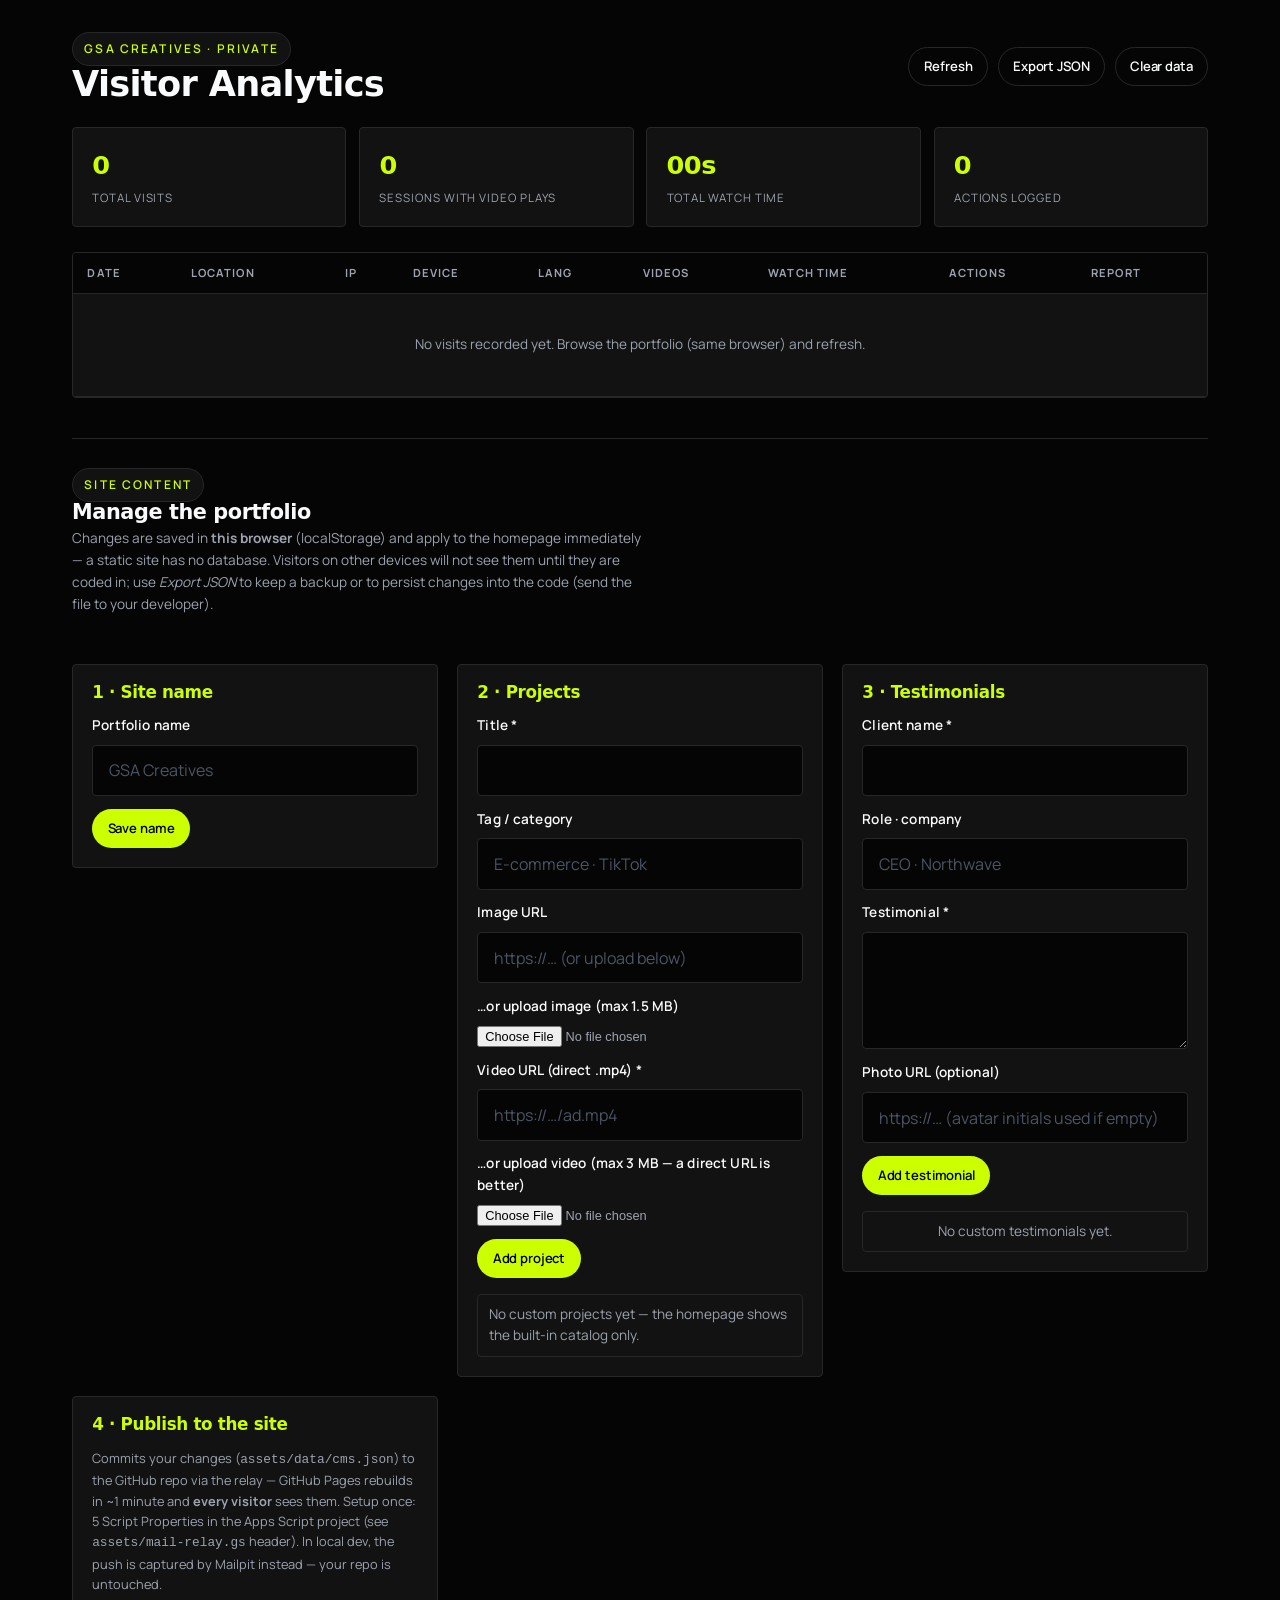
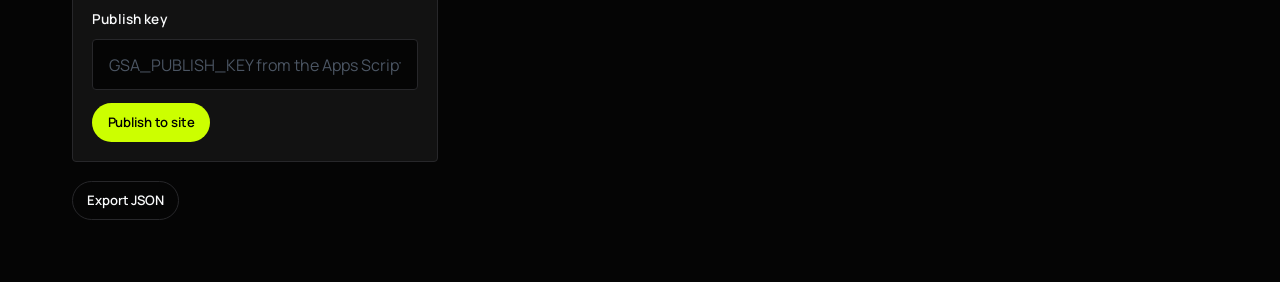
==== console-a7f3k9m2.html @ a2c45f08 "For kimi" ====
<!DOCTYPE html>
<html lang="en">

<head>
  <meta charset="UTF-8" />
  <meta name="viewport" content="width=device-width, initial-scale=1.0" />
  <meta name="robots" content="noindex, nofollow" />
  <meta name="theme-color" content="#050505" />
  <title>GSA Admin — Visitor Analytics</title>
  <link rel="preconnect" href="https://fonts.googleapis.com" />
  <link rel="preconnect" href="https://fonts.gstatic.com" crossorigin />
  <link href="https://api.fontshare.com/v2/css?f[]=clash-display@400,500,600,700&display=swap" rel="stylesheet" />
  <link href="https://fonts.googleapis.com/css2?family=Manrope:wght@400;500;600;700&display=swap" rel="stylesheet" />
  <link rel="stylesheet" href="assets/css/styles.css" />
  <style>
    .admin { padding-block: 2rem 4rem; }
    .admin__head {
      display: flex; flex-wrap: wrap; align-items: center; justify-content: space-between;
      gap: 1rem; margin-bottom: 1.6rem;
    }
    .admin__head h1 { font-size: clamp(1.6rem, 4vw, 2.2rem); }
    .admin__actions { display: flex; flex-wrap: wrap; gap: 0.6rem; }
    .stats { display: grid; grid-template-columns: repeat(2, 1fr); gap: 0.8rem; margin-bottom: 1.6rem; }
    .stats > div {
      padding: 1.1rem 1.2rem; background: var(--surface);
      border: 1px solid var(--border); border-radius: var(--radius);
      display: flex; flex-direction: column; gap: 0.2rem;
    }
    .stats strong { font-family: var(--font-display); font-size: 1.6rem; color: var(--brand); letter-spacing: -0.02em; }
    .stats span { font-size: 0.72rem; color: var(--text-2); text-transform: uppercase; letter-spacing: 0.08em; }
    .table-wrap { overflow-x: auto; border: 1px solid var(--border); border-radius: var(--radius); background: var(--surface); }
    table { width: 100%; border-collapse: collapse; font-size: 0.85rem; min-width: 860px; }
    th, td { padding: 0.7rem 0.9rem; text-align: left; border-bottom: 1px solid var(--border); white-space: nowrap; }
    th { color: var(--text-2); font-size: 0.7rem; text-transform: uppercase; letter-spacing: 0.1em; background: var(--bg); }
    tbody tr { cursor: pointer; transition: background var(--transition); }
    tbody tr:hover { background: rgba(204, 255, 0, 0.05); }
    .pill { display: inline-block; padding: 0.15rem 0.55rem; border-radius: 999px; font-size: 0.72rem; border: 1px solid var(--border); }
    .pill--ok { color: var(--brand); border-color: rgba(204,255,0,0.4); }
    .pill--off { color: var(--text-2); }
    .detail {
      margin-top: 1.2rem; padding: 1.4rem;
      background: var(--surface); border: 1px solid var(--border); border-radius: var(--radius);
      display: none;
    }
    .detail.is-open { display: block; }
    .detail h2 { font-size: 1.3rem; margin-bottom: 1rem; }
    .detail dl { display: grid; grid-template-columns: 140px 1fr; gap: 0.35rem 1rem; margin: 0 0 1.2rem; font-size: 0.85rem; }
    .detail dt { color: var(--text-2); }
    .detail dd { margin: 0; word-break: break-all; }
    .detail h3 { font-size: 1rem; margin: 1.2rem 0 0.6rem; color: var(--brand); }
    .evlog { max-height: 320px; overflow-y: auto; border: 1px solid var(--border); border-radius: var(--radius); }
    .evlog div { display: flex; gap: 0.8rem; padding: 0.45rem 0.8rem; border-bottom: 1px solid var(--border); font-size: 0.8rem; }
    .evlog div:last-child { border-bottom: 0; }
    .evlog time { color: var(--muted); flex-shrink: 0; }
    .evlog code { color: var(--text-2); word-break: break-all; }
    .empty { padding: 2.5rem 1rem; text-align: center; color: var(--text-2); }
    @media (min-width: 900px) { .stats { grid-template-columns: repeat(4, 1fr); } }
    /* ---- CMS ---- */
    .cms { margin-top: 2.5rem; padding-top: 1.8rem; border-top: 1px solid var(--border); }
    .cms__head { margin-bottom: 1rem; }
    .cms__head h2 { font-size: 1.3rem; }
    .cms__head p { margin: 0.35rem 0 0; color: var(--text-2); font-size: 0.85rem; max-width: 72ch; }
    .cms__flash { margin: 0.8rem 0 1rem; min-height: 1.2em; font-size: 0.85rem; color: var(--text-2); }
    .cms__flash.is-ok { color: var(--brand); }
    .cms__flash.is-err { color: #ff6b57; }
    .cms__grid { display: grid; gap: 1.2rem; }
    .cms__panel { padding: 1.2rem; background: var(--surface); border: 1px solid var(--border); border-radius: var(--radius); }
    .cms__panel h3 { font-size: 1.05rem; margin-bottom: 0.9rem; color: var(--brand); }
    .cms__panel .form-group { margin-bottom: 0.8rem; }
    .cms__panel input[type="file"] { font-size: 0.8rem; color: var(--text-2); }
    .cms__row { display: flex; gap: 0.6rem; flex-wrap: wrap; align-items: center; }
    .cms__list { list-style: none; margin: 1rem 0 0; padding: 0; display: flex; flex-direction: column; gap: 0.5rem; }
    .cms__list li { display: flex; align-items: center; gap: 0.8rem; padding: 0.55rem 0.7rem; border: 1px solid var(--border); border-radius: var(--radius); font-size: 0.85rem; }
    .cms__list li > div { flex: 1; min-width: 0; display: flex; flex-direction: column; }
    .cms__list li span { color: var(--text-2); font-size: 0.75rem; word-break: break-all; }
    .cms__thumb { width: 40px; height: 40px; flex-shrink: 0; display: flex; align-items: center; justify-content: center; background: var(--bg); border: 1px solid var(--border); border-radius: 6px; overflow: hidden; font-weight: 700; color: var(--brand); }
    .cms__thumb img { width: 100%; height: 100%; object-fit: cover; }
    .cms__empty { color: var(--text-2); justify-content: center; }
    @media (min-width: 1000px) { .cms__grid { grid-template-columns: repeat(3, 1fr); align-items: start; } }
  </style>
</head>

<body>

  <!-- Dashboard (no password gate — a static host has no real auth;
       this page is simply not linked from the public site) -->
  <div class="admin" id="dash" data-testid="admin-dashboard">
    <div class="container">
      <div class="admin__head">
        <div>
          <span class="eyebrow">GSA Creatives · Private</span>
          <h1>Visitor Analytics</h1>
        </div>
        <div class="admin__actions">
          <button class="btn btn--ghost btn--sm" id="refreshBtn" type="button">Refresh</button>
          <button class="btn btn--ghost btn--sm" id="exportBtn" type="button">Export JSON</button>
          <button class="btn btn--ghost btn--sm" id="clearBtn" type="button">Clear data</button>
        </div>
      </div>

      <div class="stats" id="statCards"></div>

      <div class="table-wrap">
        <table>
          <thead>
            <tr>
              <th>Date</th>
              <th>Location</th>
              <th>IP</th>
              <th>Device</th>
              <th>Lang</th>
              <th>Videos</th>
              <th>Watch time</th>
              <th>Actions</th>
              <th>Report</th>
            </tr>
          </thead>
          <tbody id="visitsBody"></tbody>
        </table>
      </div>

      <div class="detail" id="detail"></div>

      <!-- ============== CMS : site content ============== -->
      <section class="cms" id="cms" data-testid="admin-cms">
        <div class="cms__head">
          <span class="eyebrow">Site content</span>
          <h2>Manage the portfolio</h2>
          <p>Changes are saved in <strong>this browser</strong> (localStorage) and apply to the homepage immediately —
            a static site has no database. Visitors on other devices will not see them until they are coded in;
            use <em>Export JSON</em> to keep a backup or to persist changes into the code (send the file to your
            developer).</p>
        </div>
        <p class="cms__flash" id="cmsFlash" role="status" aria-live="polite"></p>

        <div class="cms__grid">
          <div class="cms__panel" data-testid="cms-settings">
            <h3>1 · Site name</h3>
            <div class="form-group">
              <label class="form-label" for="cmsSiteName">Portfolio name</label>
              <input class="form-input" id="cmsSiteName" type="text" placeholder="GSA Creatives" />
            </div>
            <button class="btn btn--primary btn--sm" id="cmsSiteSave" type="button">Save name</button>
          </div>

          <div class="cms__panel" data-testid="cms-projects">
            <h3>2 · Projects</h3>
            <form id="projForm">
              <div class="form-group"><label class="form-label" for="cf-p-title">Title *</label>
                <input class="form-input" id="cf-p-title" type="text" required /></div>
              <div class="form-group"><label class="form-label" for="cf-p-tag">Tag / category</label>
                <input class="form-input" id="cf-p-tag" type="text" placeholder="E-commerce · TikTok" /></div>
              <div class="form-group"><label class="form-label" for="cf-p-img-url">Image URL</label>
                <input class="form-input" id="cf-p-img-url" type="url" placeholder="https://… (or upload below)" /></div>
              <div class="form-group"><label class="form-label" for="cf-p-img-file">…or upload image (max 1.5 MB)</label>
                <input id="cf-p-img-file" type="file" accept="image/*" /></div>
              <div class="form-group"><label class="form-label" for="cf-p-vid-url">Video URL (direct .mp4) *</label>
                <input class="form-input" id="cf-p-vid-url" type="url" placeholder="https://…/ad.mp4" /></div>
              <div class="form-group"><label class="form-label" for="cf-p-vid-file">…or upload video (max 3 MB — a direct URL is better)</label>
                <input id="cf-p-vid-file" type="file" accept="video/*" /></div>
              <button class="btn btn--primary btn--sm" type="submit">Add project</button>
            </form>
            <ul class="cms__list" id="projList"></ul>
          </div>

          <div class="cms__panel" data-testid="cms-testimonials">
            <h3>3 · Testimonials</h3>
            <form id="tmnForm">
              <div class="form-group"><label class="form-label" for="cf-t-name">Client name *</label>
                <input class="form-input" id="cf-t-name" type="text" required /></div>
              <div class="form-group"><label class="form-label" for="cf-t-role">Role · company</label>
                <input class="form-input" id="cf-t-role" type="text" placeholder="CEO · Northwave" /></div>
              <div class="form-group"><label class="form-label" for="cf-t-text">Testimonial *</label>
                <textarea class="form-input" id="cf-t-text" rows="4" required></textarea></div>
              <div class="form-group"><label class="form-label" for="cf-t-photo">Photo URL (optional)</label>
                <input class="form-input" id="cf-t-photo" type="url" placeholder="https://… (avatar initials used if empty)" /></div>
              <button class="btn btn--primary btn--sm" type="submit">Add testimonial</button>
            </form>
            <ul class="cms__list" id="tmnList"></ul>
          </div>
          <div class="cms__panel" data-testid="cms-publish">
            <h3>4 · Publish to the site</h3>
            <p style="margin:0 0 0.9rem;color:var(--text-2);font-size:0.8rem">Commits your changes
              (<code>assets/data/cms.json</code>) to the GitHub repo via the relay — GitHub Pages rebuilds in
              ~1 minute and <strong>every visitor</strong> sees them. Setup once: 5 Script Properties in the
              Apps Script project (see <code>assets/mail-relay.gs</code> header). In local dev, the push is
              captured by Mailpit instead — your repo is untouched.</p>
            <div class="form-group"><label class="form-label" for="cmsPubKey">Publish key</label>
              <input class="form-input" id="cmsPubKey" type="password" autocomplete="off"
                placeholder="GSA_PUBLISH_KEY from the Apps Script project" /></div>
            <button class="btn btn--primary btn--sm" id="cmsPublish" type="button">Publish to site</button>
          </div>
        </div>

        <div class="cms__row" style="margin-top:1.2rem">
          <button class="btn btn--ghost btn--sm" id="cmsExport" type="button">Export JSON</button>
        </div>
      </section>
    </div>
  </div>

  <script src="assets/js/admin.js" defer></script>
  <script src="assets/js/admin-cms.js" defer></script>
</body>

</html>
---- assets/css/styles.css ----
/* =========================================================
   KAI ROMÁN — Video Ads Specialist Portfolio
   Pure CSS · Mobile-first · Swiss / Brutalist · Dark
   ========================================================= */

/* ---------- Tokens ---------- */
:root {
  --bg: #050505;
  --surface: #121212;
  --surface-2: #1a1a1a;

  --text: #f9fafb;
  --text-2: #9ca3af;
  --muted: #4b5563;

  --brand: #ccff00;
  --brand-hover: #b3e600;
  --accent: #ff4500;

  --border: #27272a;
  --border-focus: var(--brand);

  --font-display: 'Clash Display', 'Inter', system-ui, sans-serif;
  --font-body: 'Manrope', system-ui, sans-serif;

  --container: 1200px;
  --pad: clamp(1rem, 5vw, 2rem);
  --section-y: clamp(4rem, 10vw, 8rem);

  --radius: 4px;
  --transition: 0.22s cubic-bezier(.2,.7,.2,1);
}

/* ---------- Reset ---------- */
*, *::before, *::after { box-sizing: border-box; }
html { scroll-behavior: smooth; -webkit-text-size-adjust: 100%; }
body {
  margin: 0;
  font-family: var(--font-body);
  font-size: 1rem;
  line-height: 1.6;
  color: var(--text);
  background: var(--bg);
  -webkit-font-smoothing: antialiased;
  overflow-x: hidden;
}
img { max-width: 100%; display: block; }
button { font: inherit; cursor: pointer; border: 0; background: none; color: inherit; }
a { color: inherit; text-decoration: none; }
::selection { background: var(--brand); color: #000; }

/* ---------- Layout ---------- */
.container {
  width: 100%;
  max-width: var(--container);
  margin: 0 auto;
  padding-inline: var(--pad);
}
.section { padding-block: var(--section-y); position: relative; }
section[id] { scroll-margin-top: 76px; }
.muted { color: var(--text-2); }

/* ---------- Typography ---------- */
h1, h2, h3, h4 {
  font-family: var(--font-display);
  font-weight: 600;
  letter-spacing: -0.02em;
  line-height: 1;
  margin: 0;
}
.eyebrow {
  display: inline-block;
  text-transform: uppercase;
  letter-spacing: 0.18em;
  font-size: 0.75rem;
  font-weight: 600;
  color: var(--brand);
  padding: 0.4rem 0.7rem;
  border: 1px solid var(--border);
  border-radius: 999px;
  background: var(--surface);
}
.section__head { max-width: 800px; margin-bottom: clamp(2rem, 5vw, 3.5rem); display: flex; flex-direction: column; gap: 1.2rem; }
.section__title { font-size: clamp(2rem, 5vw, 3.5rem); font-weight: 600; }
.section__lede { color: var(--text-2); font-size: clamp(1rem, 1.5vw, 1.125rem); max-width: 600px; }

/* ---------- Buttons ---------- */
.btn {
  display: inline-flex; align-items: center; gap: 0.6rem;
  padding: 0.85rem 1.25rem;
  border-radius: 999px;
  font-weight: 600;
  font-size: 0.95rem;
  letter-spacing: -0.01em;
  transition: transform var(--transition), background var(--transition), color var(--transition), border-color var(--transition);
  white-space: nowrap;
  position: relative;
  border: 1px solid transparent;
  min-height: 44px;
}
.btn--primary { background: var(--brand); color: #000; }
.btn--primary:hover { background: var(--brand-hover); transform: translateY(-2px); }
.btn--ghost { border-color: var(--border); color: var(--text); }
.btn--ghost:hover { border-color: var(--brand); color: var(--brand); }
.btn--lg { padding: 1rem 1.5rem; font-size: 1rem; }
.btn--xl { padding: 1.15rem 1.8rem; font-size: 1.05rem; }

/* tiny play icon */
.play-mini {
  display: inline-flex; align-items: center; justify-content: center;
  width: 22px; height: 22px; border-radius: 999px;
  background: var(--brand); color: #000;
}
.play-mini svg { width: 11px; height: 11px; transform: translateX(1px); }

/* ---------- Nav ---------- */
.nav {
  position: sticky; top: 0; z-index: 50;
  background: rgba(5,5,5,0.78);
  backdrop-filter: blur(14px);
  -webkit-backdrop-filter: blur(14px);
  border-bottom: 1px solid var(--border);
}
.nav__inner {
  display: flex; align-items: center; justify-content: space-between;
  gap: 1rem; height: 64px;
}
.nav__logo {
  display: inline-flex; align-items: center; gap: 0.6rem;
  font-family: var(--font-display); font-weight: 700; letter-spacing: -0.02em;
}
.nav__logo-mark {
  width: 32px; height: 32px;
  display: inline-flex; align-items: center; justify-content: center;
  background: var(--brand); color: #000;
  border-radius: 4px;
  font-size: 0.9rem; font-weight: 700;
}
.nav__logo-text { font-size: 0.95rem; }
.nav__logo-text .dot { color: var(--brand); }

.nav__links { display: none; align-items: center; gap: 1.6rem; }
.nav__links a {
  font-size: 0.92rem; color: var(--text-2); font-weight: 500;
  transition: color var(--transition);
}
.nav__links a:hover { color: var(--text); }
.nav__cta { display: none; }

.nav__burger {
  display: inline-flex; flex-direction: column; gap: 5px;
  width: 44px; height: 44px; align-items: center; justify-content: center;
  border: 1px solid var(--border); border-radius: 6px;
}
.nav__burger span { width: 18px; height: 2px; background: var(--text); transition: transform var(--transition), opacity var(--transition); }
.nav__burger.is-open span:nth-child(1) { transform: translateY(7px) rotate(45deg); }
.nav__burger.is-open span:nth-child(2) { opacity: 0; }
.nav__burger.is-open span:nth-child(3) { transform: translateY(-7px) rotate(-45deg); }

/* Mobile menu */
.mobile-menu {
  position: fixed; inset: 64px 0 0 0; z-index: 49;
  background: var(--bg);
  padding: 2rem var(--pad) 2rem;
  display: flex; flex-direction: column; justify-content: flex-start; gap: 2.5rem;
  transform: translateY(-110%);
  transition: transform 0.4s cubic-bezier(.7,0,.2,1);
  overflow-y: auto;
  -webkit-overflow-scrolling: touch;
}
.mobile-menu.is-open { transform: translateY(0); }
.mobile-menu__nav { display: flex; flex-direction: column; gap: 0; }
.mobile-menu__nav a {
  display: flex; align-items: center; justify-content: space-between;
  padding: 1.1rem 0;
  border-bottom: 1px solid var(--border);
  font-family: var(--font-display); font-size: 1.8rem; font-weight: 500;
  letter-spacing: -0.02em;
  transition: color var(--transition), padding var(--transition);
}
.mobile-menu__nav a span { color: var(--text-2); font-size: 0.8rem; font-family: var(--font-body); }
.mobile-menu__nav a:hover, .mobile-menu__nav a:focus-visible { color: var(--brand); padding-left: 0.5rem; }
.mobile-menu__foot {
  display: flex; flex-direction: column; gap: 1rem;
  padding-top: 1.2rem; border-top: 1px solid var(--border);
}
.mobile-menu__foot .btn { width: 100%; justify-content: center; }
.mobile-menu__socials {
  display: flex; flex-wrap: wrap; gap: 0.4rem 1.2rem;
  font-size: 0.78rem; letter-spacing: 0.08em; text-transform: uppercase; color: var(--text-2);
}
.mobile-menu__socials a { color: var(--text-2); font-weight: 500; transition: color var(--transition); }
.mobile-menu__socials a:hover { color: var(--brand); }

/* Floating "Hire me" button */
.fab {
  position: fixed; right: 1.1rem; bottom: 1.1rem; z-index: 55;
  display: inline-flex; align-items: center; gap: 0.5rem;
  padding: 0.85rem 1.25rem; border-radius: 999px;
  background: var(--brand); color: #000;
  font-weight: 700; font-size: 0.92rem; letter-spacing: -0.01em;
  box-shadow: 0 12px 34px rgba(204, 255, 0, 0.28), 0 6px 18px rgba(0, 0, 0, 0.5);
  transition: transform var(--transition), background var(--transition), opacity var(--transition);
  white-space: nowrap;
}
.fab:hover { background: var(--brand-hover); transform: translateY(-3px); }
.sharebar.is-open + .fab { opacity: 0; pointer-events: none; transform: translateY(12px); }
@media (max-width: 380px) {
  .fab { right: 0.8rem; bottom: 0.8rem; padding: 0.75rem 1rem; font-size: 0.85rem; }
}

/* ---------- HERO ---------- */
.hero {
  position: relative; overflow: hidden;
  min-height: calc(100vh - 64px);
  display: flex; flex-direction: column; justify-content: center;
  padding-block: clamp(3rem, 8vw, 5rem) clamp(2rem, 6vw, 4rem);
}
.hero__bg { position: absolute; inset: 0; z-index: 0; }
.hero__bg img { width: 100%; height: 100%; object-fit: cover; opacity: 0.35; filter: saturate(1.1); }
.hero__overlay {
  position: absolute; inset: 0;
  background:
    radial-gradient(60% 50% at 20% 30%, rgba(204,255,0,0.10), transparent 60%),
    linear-gradient(180deg, rgba(5,5,5,0.45) 0%, rgba(5,5,5,0.92) 70%, var(--bg) 100%);
}
.hero__grain {
  position: absolute; inset: 0; opacity: 0.06; mix-blend-mode: overlay; pointer-events: none;
  background-image: url("data:image/svg+xml;utf8,<svg xmlns='http://www.w3.org/2000/svg' width='160' height='160'><filter id='n'><feTurbulence baseFrequency='0.9' numOctaves='2' stitchTiles='stitch'/></filter><rect width='100%' height='100%' filter='url(%23n)'/></svg>");
}

.hero__inner { position: relative; z-index: 1; display: flex; flex-direction: column; gap: clamp(1.5rem, 3vw, 2.2rem); }

.hero__meta { display: flex; flex-wrap: wrap; gap: 0.8rem; align-items: center; justify-content: space-between; }
.badge {
  display: inline-flex; align-items: center; gap: 0.5rem;
  padding: 0.4rem 0.8rem; border: 1px solid var(--border); border-radius: 999px;
  background: var(--surface); font-size: 0.78rem; color: var(--text-2);
  letter-spacing: 0.06em; text-transform: uppercase;
}
.badge__dot { width: 8px; height: 8px; border-radius: 999px; background: var(--brand); box-shadow: 0 0 0 4px rgba(204,255,0,0.18); animation: pulse 2s ease-in-out infinite; }
@keyframes pulse { 50% { box-shadow: 0 0 0 7px rgba(204,255,0,0.05); } }
.hero__loc {
  font-size: 0.72rem; letter-spacing: 0.2em; color: var(--text-2); text-transform: uppercase;
}

.hero__title {
  font-family: var(--font-display);
  font-size: clamp(2.6rem, 11vw, 6.5rem);
  font-weight: 600;
  letter-spacing: -0.03em;
  line-height: 0.95;
}
.hero__title .line { display: block; }
.hero__title .line--accent { color: var(--text); }
.hero__title em { font-style: italic; color: var(--brand); font-weight: 500; }

.hero__sub {
  font-size: clamp(1rem, 1.6vw, 1.2rem);
  color: var(--text-2);
  max-width: 620px;
  line-height: 1.55;
}
.hero__sub strong { color: var(--text); font-weight: 600; }

.hero__cta { display: flex; flex-wrap: wrap; gap: 0.8rem; }

.hero__stats {
  margin: 0; padding: 1.5rem 0 0;
  list-style: none;
  display: grid; grid-template-columns: repeat(2, 1fr);
  gap: 1.2rem;
  border-top: 1px solid var(--border);
}
.hero__stats li { display: flex; flex-direction: column; gap: 0.2rem; }
.hero__stats strong {
  font-family: var(--font-display); font-size: clamp(1.6rem, 4vw, 2.2rem);
  font-weight: 600; letter-spacing: -0.02em; color: var(--text);
}
.hero__stats span { font-size: 0.78rem; color: var(--text-2); letter-spacing: 0.06em; text-transform: uppercase; }

/* Ticker */
.hero__ticker {
  position: relative; z-index: 1;
  margin-top: 2rem;
  border-block: 1px solid var(--border);
  background: var(--bg);
  overflow: hidden;
}
.ticker { padding-block: 0.9rem; }
.ticker__track {
  display: inline-flex; gap: 2rem; white-space: nowrap;
  animation: scroll-x 40s linear infinite;
  font-family: var(--font-display); font-weight: 500;
  font-size: 1rem; letter-spacing: 0.05em; color: var(--text-2);
}
.ticker__track span:nth-child(even) { color: var(--brand); }
@keyframes scroll-x {
  from { transform: translateX(0); }
  to { transform: translateX(-50%); }
}

/* ---------- Services ---------- */
.services__grid {
  display: grid; gap: clamp(1rem, 3vw, 1.5rem);
  grid-template-columns: 1fr;
}
.service-card {
  position: relative;
  padding: clamp(1.4rem, 3vw, 2rem);
  background: var(--surface);
  border: 1px solid var(--border);
  border-radius: var(--radius);
  display: flex; flex-direction: column; gap: 0.8rem;
  transition: border-color var(--transition), transform var(--transition), background var(--transition);
}
.service-card:hover { border-color: var(--brand); transform: translateY(-4px); background: var(--surface-2); }
.service-card__num {
  font-family: var(--font-display); font-size: 0.85rem; color: var(--brand);
  letter-spacing: 0.1em;
}
.service-card h3 { font-size: clamp(1.4rem, 2.5vw, 1.8rem); }
.service-card p { color: var(--text-2); margin: 0; }
.service-card ul {
  margin: 0.5rem 0 0; padding: 0; list-style: none;
  display: flex; flex-direction: column; gap: 0.4rem;
  border-top: 1px solid var(--border); padding-top: 1rem;
}
.service-card ul li {
  font-size: 0.9rem; color: var(--text-2);
  padding-left: 1.1rem; position: relative;
}
.service-card ul li::before {
  content: "+"; position: absolute; left: 0; color: var(--brand); font-weight: 700;
}

/* ---------- Showreel ---------- */
.showreel__grid {
  display: grid; gap: clamp(0.3rem, 1vw, 0.5rem);
  grid-template-columns: 1fr;
}
.reel {
  position: relative;
  overflow: hidden;
  aspect-ratio: 4 / 5;
  border: 1px solid var(--border);
  border-radius: 2px;
  background: var(--surface);
  cursor: pointer;
  text-align: left;
  padding: 0;
  isolation: isolate;
}
/* Mosaic height variety */
.reel--r1 { aspect-ratio: 3 / 4; }
.reel--r2 { aspect-ratio: 1 / 1; }
.reel--r3 { aspect-ratio: 4 / 3; }
.reel img {
  width: 100%; height: 100%; object-fit: cover;
  transition: transform 0.5s cubic-bezier(.2,.7,.2,1);
}
.reel__overlay {
  position: absolute; inset: 0; z-index: 2;
  display: flex; flex-direction: column; justify-content: flex-end;
  gap: 0.4rem;
  padding: 1.2rem;
  background: linear-gradient(180deg, rgba(0,0,0,0) 30%, rgba(0,0,0,0.85) 100%);
}
.reel__tag {
  text-transform: uppercase; letter-spacing: 0.14em;
  font-size: 0.7rem; color: var(--brand);
}
.reel__title {
  font-family: var(--font-display); font-weight: 500;
  font-size: clamp(1.1rem, 2vw, 1.4rem); color: var(--text);
  letter-spacing: -0.01em;
}
.reel__play {
  position: absolute; inset: 0; z-index: 3;
  display: flex; align-items: center; justify-content: center;
  pointer-events: none;
}
.reel__play svg {
  width: 24px; height: 24px; color: #000;
}
.reel__play::after {
  content: "";
  width: 64px; height: 64px; border-radius: 999px;
  background: var(--brand);
  position: absolute;
  transform: scale(0.7);
  opacity: 0;
  transition: transform 0.4s cubic-bezier(.2,.7,.2,1), opacity 0.3s ease;
  z-index: -1;
  box-shadow: 0 0 30px rgba(204,255,0,0.5);
}
.reel:hover img { transform: scale(1.06); }
.reel:hover .reel__play::after { opacity: 1; transform: scale(1); }
.reel:focus-visible { outline: 2px solid var(--brand); outline-offset: 4px; }

/* ---------- Process ---------- */
.timeline {
  list-style: none; margin: 0; padding: 0;
  display: flex; flex-direction: column; gap: 0;
  border-left: 1px solid var(--border);
}
.timeline__item {
  position: relative;
  padding: 1.5rem 0 1.5rem 1.8rem;
  border-bottom: 1px dashed var(--border);
}
.timeline__item:last-child { border-bottom: 0; }
.timeline__item::before {
  content: "";
  position: absolute; left: -7px; top: 1.9rem;
  width: 13px; height: 13px; background: var(--bg);
  border: 2px solid var(--brand);
  border-radius: 999px;
}
.timeline__num {
  font-family: var(--font-display); font-size: 0.85rem;
  letter-spacing: 0.1em; color: var(--brand);
  display: block; margin-bottom: 0.5rem;
}
.timeline__item h3 { font-size: clamp(1.3rem, 2.2vw, 1.7rem); margin-bottom: 0.5rem; }
.timeline__item p { color: var(--text-2); margin: 0; }

/* ---------- Toolkit ---------- */
.marquee {
  margin-block: clamp(1.5rem, 4vw, 2.5rem);
  overflow: hidden;
  border-block: 1px solid var(--border);
  background: var(--surface);
  padding-block: 1rem;
}
.marquee__track {
  display: inline-flex; gap: 2rem; white-space: nowrap;
  animation: scroll-x 30s linear infinite;
  font-family: var(--font-display); font-weight: 600;
  font-size: clamp(1.5rem, 3vw, 2.2rem);
  letter-spacing: -0.01em;
  color: var(--text);
}
.marquee__track span:nth-child(even) { color: var(--brand); font-size: 1rem; transform: translateY(-2px); }
.toolkit__grid {
  display: grid; grid-template-columns: 1fr; gap: 1rem;
}
.tool-card {
  padding: 1.2rem;
  border: 1px solid var(--border);
  border-radius: var(--radius);
  background: var(--surface);
  transition: border-color var(--transition);
}
.tool-card:hover { border-color: var(--brand); }
.tool-card h4 { font-family: var(--font-display); font-size: 1.1rem; margin-bottom: 0.4rem; }
.tool-card p { color: var(--text-2); margin: 0; font-size: 0.92rem; }

/* ---------- Testimonials ---------- */
.testimonials__grid {
  display: grid; grid-template-columns: 1fr; gap: 1rem;
}
.quote {
  margin: 0;
  padding: 1.6rem;
  background: var(--surface);
  border: 1px solid var(--border);
  border-radius: var(--radius);
  display: flex; flex-direction: column; gap: 1.4rem;
}
.quote blockquote {
  margin: 0;
  font-family: var(--font-display); font-weight: 500;
  font-size: clamp(1.15rem, 2.2vw, 1.45rem);
  line-height: 1.25; letter-spacing: -0.01em;
}
.quote blockquote em { color: var(--brand); font-style: normal; }
.quote figcaption {
  display: flex; align-items: center; gap: 0.8rem;
  padding-top: 1rem; border-top: 1px solid var(--border);
}
.quote figcaption img {
  width: 44px; height: 44px; border-radius: 999px;
  object-fit: cover; border: 1px solid var(--border);
}
.quote figcaption strong { display: block; font-size: 0.95rem; }
.quote figcaption span { color: var(--text-2); font-size: 0.8rem; }

/* ---------- About ---------- */
.about__inner {
  display: grid;
  gap: clamp(2rem, 5vw, 3.5rem);
  grid-template-columns: 1fr;
  align-items: start;
}
.about__media img {
  width: 100%;
  max-width: 420px;
  aspect-ratio: 340 / 458;
  object-fit: cover;
  border-radius: 12px;
  border: 1px solid var(--border);
}
.about__body { display: flex; flex-direction: column; gap: 1.4rem; }
.about__title {
  font-size: clamp(2rem, 5vw, 3.2rem);
  font-weight: 600;
  letter-spacing: -0.02em;
  line-height: 1.05;
}
.about__name { color: var(--brand); font-style: italic; font-weight: 500; }
.about__text { display: flex; flex-direction: column; gap: 1rem; }
.about__text p { margin: 0; color: var(--text-2); line-height: 1.7; max-width: 62ch; }
.about__text strong { color: var(--text); font-weight: 600; }
.about__services {
  list-style: none; margin: 0.4rem 0 0; padding: 0;
  display: grid; gap: 0.85rem 1.5rem; grid-template-columns: 1fr;
}
.about__services li {
  position: relative;
  padding-left: 2rem;
  color: var(--text);
  font-weight: 500;
}
.about__services li::before {
  content: "+";
  position: absolute; left: 0; top: 50%; transform: translateY(-50%);
  width: 1.35rem; height: 1.35rem;
  display: inline-flex; align-items: center; justify-content: center;
  border-radius: 999px;
  background: var(--brand); color: #000;
  font-size: 0.9rem; font-weight: 700; line-height: 1;
}

/* ---------- Showreel toolbar · notice · selection · share ---------- */
.showreel__toolbar {
  display: flex; flex-direction: column; gap: 0.9rem;
  max-width: 760px;
  margin: 0 auto clamp(2rem, 4vw, 3rem);
}
.showreel__filter { max-width: none; margin: 0; flex: 1; }
.showreel__share-btn { align-self: flex-start; }
.showreel__grid { min-height: 200px; }

/* Paged swipe slider */
.showreel__stage { position: relative; }
.showreel__grid.is-paged {
  display: block; overflow: hidden;
  touch-action: pan-y;
  cursor: grab;
}
.showreel__grid.is-paged:active { cursor: grabbing; }
.showreel__track {
  display: flex;
  transition: transform 0.45s cubic-bezier(.2,.7,.2,1);
}
.showreel__page {
  min-width: 100%;
  display: grid; gap: clamp(0.3rem, 1vw, 0.5rem);
  grid-template-columns: 1fr;
  padding-inline: 1px;
}
.showreel__controls {
  display: flex; align-items: center; justify-content: center;
  gap: 1.1rem; margin-top: 1.3rem;
}
.showreel__controls[hidden] { display: none; }
.showreel__arrow {
  width: 44px; height: 44px; border-radius: 999px;
  display: inline-flex; align-items: center; justify-content: center;
  background: var(--surface-2); color: var(--text);
  border: 1px solid var(--border);
  transition: border-color var(--transition), color var(--transition), transform var(--transition), opacity var(--transition);
}
.showreel__arrow:hover:not(:disabled) { border-color: var(--brand); color: var(--brand); transform: translateY(-2px); }
.showreel__arrow:disabled { opacity: 0.35; cursor: not-allowed; }
.showreel__pager {
  font-family: var(--font-display); font-size: 0.95rem;
  color: var(--text-2); letter-spacing: 0.08em; min-width: 3.2rem; text-align: center;
}
@media (min-width: 640px) {
  .showreel__page { grid-template-columns: repeat(2, 1fr); grid-auto-flow: dense; }
}
@media (min-width: 900px) {
  .showreel__page { grid-template-columns: repeat(3, 1fr); }
}

/* Search suggestions dropdown — glued under the input (Google-style) */
.projects__search { position: relative; }
.showreel__suggest {
  position: absolute; top: calc(100% - 10px); left: 0.4rem; right: 0.4rem; z-index: 30;
  background: var(--surface-2);
  border: 1px solid var(--border); border-radius: 12px;
  overflow: hidden;
  box-shadow: 0 20px 55px rgba(0, 0, 0, 0.65);
}
.showreel__suggest[hidden] { display: none; }
.showreel__suggest-label {
  display: block; padding: 0.55rem 1rem 0.4rem;
  font-size: 0.66rem; letter-spacing: 0.16em; text-transform: uppercase;
  color: var(--muted);
}
.suggest__item {
  display: flex; flex-direction: column; gap: 0.15rem;
  width: 100%; text-align: left;
  padding: 0.7rem 1rem;
  background: none; border: 0; border-top: 1px solid var(--border);
  transition: background var(--transition);
}
.suggest__item:hover, .suggest__item:focus-visible { background: rgba(204, 255, 0, 0.06); }
.suggest__item-title {
  font-size: 0.92rem; font-weight: 600; color: var(--text);
  font-family: var(--font-body);
  white-space: nowrap; overflow: hidden; text-overflow: ellipsis;
}
.suggest__item-tag {
  font-size: 0.68rem; letter-spacing: 0.12em; text-transform: uppercase;
  color: var(--brand);
  white-space: nowrap; overflow: hidden; text-overflow: ellipsis;
}

.showreel__notice {
  display: flex; flex-wrap: wrap; align-items: center; justify-content: space-between;
  gap: 0.8rem;
  margin: 0 auto clamp(1.5rem, 4vw, 2.5rem);
  padding: 0.9rem 1.1rem;
  font-size: 0.92rem; color: var(--text);
  background: rgba(204, 255, 0, 0.06);
  border: 1px solid rgba(204, 255, 0, 0.35);
  border-radius: var(--radius);
}
.showreel__notice b { color: var(--brand); }
.showreel__notice[hidden] { display: none; }

/* Selection mode (admin) */
.reel__check {
  position: absolute; top: 0.7rem; right: 0.7rem; z-index: 4;
  width: 26px; height: 26px; border-radius: 999px;
  border: 2px solid #fff; background: rgba(0, 0, 0, 0.55);
  display: none; align-items: center; justify-content: center;
  pointer-events: none;
  transition: background var(--transition), border-color var(--transition);
}
.reel__check svg { width: 13px; height: 13px; color: #000; opacity: 0; }
.showreel.is-select-mode .reel__check { display: flex; }
.showreel.is-select-mode .reel__play { display: none; }
.reel.is-selected { border-color: var(--brand); box-shadow: inset 0 0 0 2px var(--brand); }
.reel.is-selected .reel__check { background: var(--brand); border-color: var(--brand); }
.reel.is-selected .reel__check svg { opacity: 1; }

/* Floating share bar */
.sharebar {
  position: fixed; left: 50%; bottom: 1rem; z-index: 60;
  transform: translate(-50%, 160%);
  display: flex; flex-wrap: wrap; align-items: center; justify-content: center;
  gap: 0.55rem;
  width: max-content; max-width: calc(100vw - 1.5rem);
  padding: 0.6rem 0.8rem;
  background: var(--surface-2);
  border: 1px solid var(--brand); border-radius: 999px;
  box-shadow: 0 12px 44px rgba(0, 0, 0, 0.65);
  transition: transform 0.35s cubic-bezier(.2,.7,.2,1);
}
.sharebar.is-open { transform: translate(-50%, 0); }
.sharebar__count { font-size: 0.85rem; color: var(--text-2); white-space: nowrap; }
.sharebar__count b { color: var(--brand); }
.sharebar__link {
  width: 210px; max-width: 42vw;
  padding: 0.5rem 0.8rem;
  background: var(--bg); border: 1px solid var(--border); border-radius: 999px;
  color: var(--brand); font-size: 0.78rem; font-family: var(--font-body);
  outline: none;
}
.sharebar__status { width: 100%; text-align: center; font-size: 0.78rem; color: var(--brand); }

/* ---------- Language switcher ---------- */
.lang-switch { display: inline-flex; gap: 0.15rem; }
.lang-switch button {
  font-size: 1.05rem; line-height: 1;
  padding: 0.32rem 0.4rem; border-radius: 6px;
  border: 1px solid transparent;
  opacity: 0.5; filter: grayscale(0.5);
  transition: opacity var(--transition), border-color var(--transition), filter var(--transition);
}
.lang-switch button:hover { opacity: 0.85; }
.lang-switch button.is-active { opacity: 1; filter: none; border-color: var(--border); background: var(--surface); }

/* RTL (Arabic) */
[lang="ar"] body { font-family: 'Manrope', 'Noto Kufi Arabic', system-ui, sans-serif; }
[lang="ar"] h1, [lang="ar"] h2, [lang="ar"] h3, [lang="ar"] h4,
[lang="ar"] .btn, [lang="ar"] .eyebrow { font-family: 'Noto Kufi Arabic', 'Manrope', system-ui, sans-serif; letter-spacing: 0; }
[dir="rtl"] .ticker__track, [dir="rtl"] .marquee__track { animation-direction: reverse; }
[dir="rtl"] .hero__title, [dir="rtl"] .section__title, [dir="rtl"] .cta__title,
[dir="rtl"] .about__title, [dir="rtl"] .project-card__title { letter-spacing: 0; }

.btn--sm { padding: 0.5rem 0.9rem; font-size: 0.82rem; min-height: 36px; }

/* ---------- Testimonials strip & avatars ---------- */
.testimonials__strip {
  display: grid; grid-template-columns: repeat(2, 1fr); gap: 1rem;
  margin: 0 0 clamp(1.5rem, 4vw, 2.5rem);
  padding: clamp(1.2rem, 3vw, 1.8rem);
  background: var(--surface); border: 1px solid var(--border); border-radius: var(--radius);
}
.testimonials__strip > div { display: flex; flex-direction: column; gap: 0.2rem; }
.testimonials__strip strong {
  font-family: var(--font-display); font-weight: 600;
  font-size: clamp(1.5rem, 3.5vw, 2.2rem); letter-spacing: -0.02em; color: var(--brand);
}
.testimonials__strip span {
  font-size: 0.75rem; color: var(--text-2);
  letter-spacing: 0.08em; text-transform: uppercase;
}
.avatar {
  width: 44px; height: 44px; border-radius: 999px; flex-shrink: 0;
  display: inline-flex; align-items: center; justify-content: center;
  background: var(--brand); color: #000;
  font-family: var(--font-display); font-weight: 700; font-size: 0.95rem;
  border: 1px solid var(--border);
}

/* ---------- About agency card (photo placeholder) ---------- */
.about__media { display: flex; justify-content: center; }
.about__card {
  position: relative; overflow: hidden;
  width: 100%; max-width: 420px; aspect-ratio: 340 / 458;
  border-radius: 12px; border: 1px solid var(--border);
  background:
    radial-gradient(90% 60% at 75% 12%, rgba(204, 255, 0, 0.14), transparent 60%),
    linear-gradient(160deg, #161a03 0%, #0a0a0a 60%);
  display: flex; flex-direction: column; justify-content: flex-end;
  gap: 0.35rem;
  padding: 1.6rem;
}
.about__card::after {
  content: ""; position: absolute; inset: 0; opacity: 0.07; mix-blend-mode: overlay; pointer-events: none;
  background-image: url("data:image/svg+xml;utf8,<svg xmlns='http://www.w3.org/2000/svg' width='160' height='160'><filter id='n'><feTurbulence baseFrequency='0.9' numOctaves='2' stitchTiles='stitch'/></filter><rect width='100%' height='100%' filter='url(%23n)'/></svg>");
}
.about__card-mark {
  position: absolute; top: 1.1rem; left: 1.2rem;
  font-family: var(--font-display); font-weight: 700;
  font-size: clamp(3.6rem, 9vw, 5.4rem); letter-spacing: -0.03em; line-height: 1;
  color: transparent; -webkit-text-stroke: 1.5px var(--brand);
}
.about__card-name { font-family: var(--font-display); font-weight: 600; font-size: 1.25rem; letter-spacing: -0.01em; }
.about__card-tag { color: var(--text-2); font-size: 0.88rem; }
.about__card-stats {
  list-style: none; margin: 1rem 0 0; padding: 1rem 0 0;
  border-top: 1px solid var(--border);
  display: flex; gap: 1.6rem;
}
.about__card-stats li { display: flex; flex-direction: column; gap: 0.1rem; }
.about__card-stats strong { font-family: var(--font-display); font-size: 1.3rem; color: var(--brand); }
.about__card-stats span { font-size: 0.7rem; color: var(--text-2); text-transform: uppercase; letter-spacing: 0.08em; }

/* Custom select (stylized dropdown) */
.custom-select { position: relative; }
.custom-select__native { display: none; }
.custom-select__trigger {
  width: 100%;
  display: flex; align-items: center; justify-content: space-between; gap: 0.8rem;
  padding: 0.85rem 1rem;
  background: var(--bg);
  border: 1px solid var(--border); border-radius: var(--radius);
  color: var(--text);
  font-family: var(--font-body); font-size: 1rem; text-align: left;
  transition: border-color var(--transition), box-shadow var(--transition);
}
.custom-select__trigger:hover { border-color: var(--muted); }
.custom-select.is-open .custom-select__trigger,
.custom-select__trigger:focus-visible {
  outline: none;
  border-color: var(--brand);
  box-shadow: 0 0 0 3px rgba(204, 255, 0, 0.12);
}
.custom-select__trigger.is-placeholder { color: var(--muted); }
.custom-select__trigger-text { white-space: nowrap; overflow: hidden; text-overflow: ellipsis; }
.custom-select__chev { flex-shrink: 0; width: 14px; height: 14px; color: var(--text-2); transition: transform var(--transition); }
.custom-select.is-open .custom-select__chev { transform: rotate(180deg); color: var(--brand); }
.custom-select__panel {
  position: absolute; top: calc(100% + 4px); left: 0; right: 0; z-index: 40;
  background: var(--surface-2);
  border: 1px solid var(--border); border-radius: var(--radius);
  overflow: hidden;
  box-shadow: 0 20px 55px rgba(0, 0, 0, 0.65);
  display: none;
}
.custom-select.is-open .custom-select__panel { display: block; }
.custom-select__option {
  width: 100%; display: flex; align-items: center; justify-content: space-between; gap: 0.8rem;
  padding: 0.75rem 1rem;
  background: none; border: 0; border-bottom: 1px solid var(--border);
  color: var(--text-2); font-size: 0.95rem; font-family: var(--font-body); text-align: left;
  transition: background var(--transition), color var(--transition);
}
.custom-select__option:last-child { border-bottom: 0; }
.custom-select__option:hover, .custom-select__option:focus-visible { background: rgba(204, 255, 0, 0.06); color: var(--text); }
.custom-select__option.is-selected { color: var(--brand); }
.custom-select__option-check { width: 14px; height: 14px; flex-shrink: 0; opacity: 0; }
.custom-select__option.is-selected .custom-select__option-check { opacity: 1; }

/* ---------- Contact modal ---------- */
.modal {
  position: fixed; inset: 0; z-index: 100;
  background: rgba(5,5,5,0.9);
  backdrop-filter: blur(8px);
  -webkit-backdrop-filter: blur(8px);
  display: none;
  align-items: center; justify-content: center;
  padding: var(--pad);
  opacity: 0;
  transition: opacity 0.3s ease;
}
.modal.is-open { display: flex; opacity: 1; }
.modal__card {
  width: 100%; max-width: 640px;
  max-height: calc(100vh - 3rem); max-height: calc(100dvh - 3rem);
  overflow-y: auto;
  -webkit-overflow-scrolling: touch;
  background: var(--surface);
  border: 1px solid var(--border); border-radius: 8px;
  padding: clamp(1.2rem, 4vw, 2rem);
  transform: translateY(16px) scale(0.98);
  transition: transform 0.3s cubic-bezier(.2,.7,.2,1);
}
.modal.is-open .modal__card { transform: translateY(0) scale(1); }
.modal__head {
  display: flex; align-items: flex-start; justify-content: space-between;
  gap: 1rem; margin-bottom: 1.4rem;
}
.modal__eyebrow {
  display: inline-block;
  text-transform: uppercase; letter-spacing: 0.18em;
  font-size: 0.68rem; font-weight: 600; color: var(--brand);
  margin-bottom: 0.4rem;
}
.modal__title { font-size: clamp(1.3rem, 3vw, 1.7rem); letter-spacing: -0.02em; }
.modal__close {
  flex-shrink: 0;
  width: 40px; height: 40px;
  border: 1px solid var(--border); border-radius: 999px;
  background: var(--bg); color: var(--text);
  font-size: 1.4rem; line-height: 1;
  transition: border-color var(--transition), color var(--transition);
}
.modal__close:hover { border-color: var(--brand); color: var(--brand); }
.modal .contact-form { margin-top: 0; padding-top: 0; border-top: 0; }

/* ---------- Projects filter ---------- */
.projects__filter {
  max-width: 760px;
  margin: 0 auto clamp(2rem, 4vw, 3rem);
}
.projects__search {
  display: flex; align-items: center; gap: 0.75rem;
  padding: 0.4rem 0.4rem 0.4rem 1.1rem;
  background: var(--surface);
  border: 1px solid var(--border);
  border-radius: 999px;
  transition: border-color var(--transition), box-shadow var(--transition);
}
.projects__search:focus-within {
  border-color: var(--brand);
  box-shadow: 0 0 0 3px rgba(204, 255, 0, 0.12);
}
.projects__search-icon { width: 20px; height: 20px; color: var(--text-2); flex-shrink: 0; }
.projects__search-input {
  flex: 1; min-width: 0;
  padding: 0.7rem 0;
  background: transparent; border: 0;
  color: var(--text);
  font-family: var(--font-body);
  font-size: 1rem;
  outline: none;
}
.projects__search-input::placeholder { color: var(--muted); }
.projects__search-input::-webkit-search-cancel-button { -webkit-appearance: none; display: none; }
.projects__clear {
  flex-shrink: 0;
  width: 2.1rem; height: 2.1rem;
  display: inline-flex; align-items: center; justify-content: center;
  font-size: 1.4rem; line-height: 1;
  color: #000; background: var(--brand);
  border-radius: 999px;
  transition: background var(--transition), transform var(--transition);
}
.projects__clear[hidden] { display: none; }
.projects__clear:hover { background: var(--brand-hover); transform: scale(1.05); }
.projects__count {
  margin: 0.9rem 0 0;
  min-height: 1.2em;
  font-size: 0.85rem;
  color: var(--text-2);
  letter-spacing: 0.02em;
}
.projects__count b { color: var(--brand); font-weight: 600; }
.project-card.is-hidden { display: none; }
.projects__empty {
  grid-column: 1 / -1;
  text-align: center;
  padding: clamp(3rem, 8vw, 5rem) 1rem;
  color: var(--text-2);
}
.projects__empty h3 {
  font-size: clamp(1.2rem, 3vw, 1.6rem);
  color: var(--text);
  margin-bottom: 0.5rem;
}
.projects__empty p { margin: 0; }

/* ---------- CTA ---------- */
.cta { background: var(--surface); border-block: 1px solid var(--border); }
.cta__inner {
  display: flex; flex-direction: column; gap: 1.4rem;
  text-align: left;
}
.cta__title {
  font-family: var(--font-display); font-weight: 600;
  font-size: clamp(2.4rem, 8vw, 5.5rem);
  letter-spacing: -0.03em; line-height: 0.95;
}
.cta__accent { color: var(--brand); font-style: italic; font-weight: 500; }
.cta__lede { color: var(--text-2); font-size: clamp(1rem, 1.5vw, 1.15rem); max-width: 540px; margin: 0; }
.cta__actions { display: flex; flex-wrap: wrap; gap: 0.8rem; margin-top: 0.5rem; }
.cta__socials {
  margin: 1.5rem 0 0; padding: 1.5rem 0 0; list-style: none;
  display: flex; flex-wrap: wrap; gap: 1.4rem;
  border-top: 1px solid var(--border);
}
.cta__socials a {
  font-size: 0.85rem; letter-spacing: 0.08em; text-transform: uppercase;
  color: var(--text-2); transition: color var(--transition);
}
.cta__socials a:hover { color: var(--brand); }

/* ---------- Contact form ---------- */
.contact-form {
  width: 100%;
  margin-top: 2rem;
  padding-top: 2rem;
  border-top: 1px solid var(--border);
  display: flex; flex-direction: column; gap: 1.2rem;
}
.contact-form__title {
  font-family: var(--font-display);
  font-size: clamp(1.2rem, 3vw, 1.5rem);
  margin: 0;
}
.contact-form__row { display: grid; gap: 1.2rem; grid-template-columns: 1fr; }
.form-group { display: flex; flex-direction: column; gap: 0.5rem; }
.form-label { font-size: 0.85rem; font-weight: 600; color: var(--text); letter-spacing: 0.01em; }
.form-label span { color: var(--text-2); font-weight: 400; }
.form-input {
  width: 100%;
  padding: 0.85rem 1rem;
  background: var(--bg);
  border: 1px solid var(--border);
  border-radius: var(--radius);
  color: var(--text);
  font-family: var(--font-body);
  font-size: 1rem;
  transition: border-color var(--transition), box-shadow var(--transition);
}
.form-input:focus {
  outline: none;
  border-color: var(--brand);
  box-shadow: 0 0 0 3px rgba(204, 255, 0, 0.12);
}
.form-input::placeholder { color: var(--muted); }
.form-textarea { resize: vertical; min-height: 140px; line-height: 1.6; }
select.form-input {
  cursor: pointer;
  appearance: none; -webkit-appearance: none;
  padding-right: 2.5rem;
  background-image: url("data:image/svg+xml,%3Csvg xmlns='http://www.w3.org/2000/svg' width='14' height='14' viewBox='0 0 24 24' fill='none' stroke='%239ca3af' stroke-width='2'%3E%3Cpath d='M6 9l6 6 6-6'/%3E%3C/svg%3E");
  background-repeat: no-repeat;
  background-position: right 1rem center;
}
.form-status {
  display: none;
  margin: 0;
  padding: 0.8rem 1rem;
  border-radius: var(--radius);
  font-size: 0.9rem;
}
.form-status.is-visible { display: block; }
.form-status.is-success { color: var(--brand); background: rgba(204, 255, 0, 0.08); border: 1px solid rgba(204, 255, 0, 0.2); }
.form-status.is-error { color: #ff6b57; background: rgba(255, 69, 0, 0.08); border: 1px solid rgba(255, 69, 0, 0.25); }
.contact-form__submit { align-self: flex-start; }
.contact-form__submit.is-loading { opacity: 0.6; pointer-events: none; }

/* ---------- Footer ---------- */
.footer { padding-block: 1.5rem; border-top: 1px solid var(--border); background: var(--bg); }
.footer__inner {
  display: flex; flex-direction: column; gap: 0.5rem;
  color: var(--text-2); font-size: 0.82rem; letter-spacing: 0.04em;
}

/* ---------- Reveal animation ---------- */
.reveal { opacity: 0; transform: translateY(24px); transition: opacity 0.7s ease, transform 0.7s cubic-bezier(.2,.7,.2,1); }
.reveal.is-visible { opacity: 1; transform: translateY(0); }
@media (prefers-reduced-motion: reduce) {
  .reveal { opacity: 1; transform: none; transition: none; }
  .ticker__track, .marquee__track { animation: none; }
}

/* ---------- Lightbox ---------- */
.lightbox {
  position: fixed; inset: 0; z-index: 100;
  background: rgba(5,5,5,0.92);
  backdrop-filter: blur(8px);
  display: none;
  align-items: center; justify-content: center;
  padding: var(--pad);
  opacity: 0;
  transition: opacity 0.3s ease;
}
.lightbox.is-open { display: flex; opacity: 1; }
.lightbox__close {
  position: absolute; top: 1rem; right: 1rem;
  width: 44px; height: 44px;
  border: 1px solid var(--border); border-radius: 999px;
  background: var(--surface); color: var(--text);
  font-size: 1.6rem; line-height: 1;
}
.lightbox__close:hover { border-color: var(--brand); color: var(--brand); }
.lightbox__inner {
  width: 100%; max-width: 900px; display: flex; flex-direction: column; gap: 1rem;
}
.lightbox__media {
  position: relative;
  aspect-ratio: 16 / 9;
  background: linear-gradient(135deg, var(--surface), #0a0a0a);
  border: 1px solid var(--border); border-radius: var(--radius);
  display: flex; align-items: center; justify-content: center;
  overflow: hidden;
}
.lightbox__play {
  width: 80px; height: 80px; border-radius: 999px;
  background: var(--brand); color: #000;
  display: flex; align-items: center; justify-content: center;
  box-shadow: 0 0 60px rgba(204,255,0,0.4);
}
.lightbox__play svg { width: 28px; height: 28px; }
.lightbox__demo {
  position: absolute; bottom: 1rem; right: 1rem;
  font-size: 0.7rem; letter-spacing: 0.14em; color: var(--text-2);
  text-transform: uppercase;
  border: 1px solid var(--border); padding: 0.3rem 0.6rem; border-radius: 4px;
  background: rgba(0,0,0,0.5);
}
.lightbox__tag { display: inline-block; font-size: 0.78rem; letter-spacing: 0.12em; color: var(--brand); text-transform: uppercase; margin-bottom: 0.4rem; }
.lightbox__title { font-family: var(--font-display); font-size: clamp(1.4rem, 3vw, 2rem); }

/* =========================================================
   MEDIA QUERIES
   ========================================================= */

/* ≥640px */
@media (min-width: 640px) {
  .hero__stats { grid-template-columns: repeat(4, 1fr); }
  .services__grid { grid-template-columns: repeat(2, 1fr); }
  .showreel__grid {
    grid-template-columns: repeat(2, 1fr);
    grid-auto-flow: dense;
  }
  .reel--lg { grid-row: span 2; aspect-ratio: 3 / 5; }
  .reel--wide { grid-column: span 2; aspect-ratio: 16 / 9; }
  .testimonials__grid { grid-template-columns: repeat(2, 1fr); }
  .toolkit__grid { grid-template-columns: repeat(2, 1fr); }
  .footer__inner { flex-direction: row; justify-content: space-between; }
  .project-card__metrics { grid-template-columns: repeat(3, 1fr); }
  .contact-form__row { grid-template-columns: 1fr 1fr; }
  .about__services { grid-template-columns: 1fr 1fr; }
}

/* ≥900px */
@media (min-width: 900px) {
  .nav__links { display: inline-flex; gap: 1.15rem; }
  .nav__links a { font-size: 0.88rem; }
  .nav__cta { display: inline-flex; }
  .nav__burger { display: none; }

  .about__inner { grid-template-columns: 360px 1fr; gap: clamp(3rem, 5vw, 4.5rem); }
  .about__media { position: sticky; top: 88px; }

  .showreel__grid {
    grid-template-columns: repeat(3, 1fr);
  }
  .reel--lg { grid-row: span 2; grid-column: span 1; }
  .reel--wide { grid-column: span 2; aspect-ratio: 16 / 8; }

  .showreel__toolbar {
    width: 80%;
    max-width: none;
    margin-left: 0; margin-right: auto;
    flex-direction: row; align-items: flex-start;
  }
  .showreel__share-btn { margin-top: 0.4rem; }

  .testimonials__grid { grid-template-columns: repeat(3, 1fr); }
  .toolkit__grid { grid-template-columns: repeat(4, 1fr); }

  .timeline {
    border-left: 0;
    display: grid; grid-template-columns: repeat(4, 1fr); gap: 1.5rem;
  }
  .timeline__item { border-bottom: 0; padding: 1.5rem; background: var(--surface); border: 1px solid var(--border); border-radius: var(--radius); transition: border-color var(--transition); }
  .timeline__item:hover { border-color: var(--brand); }
  .timeline__item::before { left: 1.5rem; top: -7px; }
}

/* iPhone SE & ultra-small fine-tuning */
@media (max-width: 380px) {
  :root { --pad: 1rem; }
  .nav__logo-text { display: none; }
  .hero__title { font-size: clamp(2.2rem, 11vw, 3rem); }
  .hero__loc { display: none; }
  .btn { padding: 0.8rem 1.05rem; font-size: 0.9rem; }
  .btn--lg { padding: 0.95rem 1.2rem; }
  .hero__stats { gap: 0.9rem; }
}
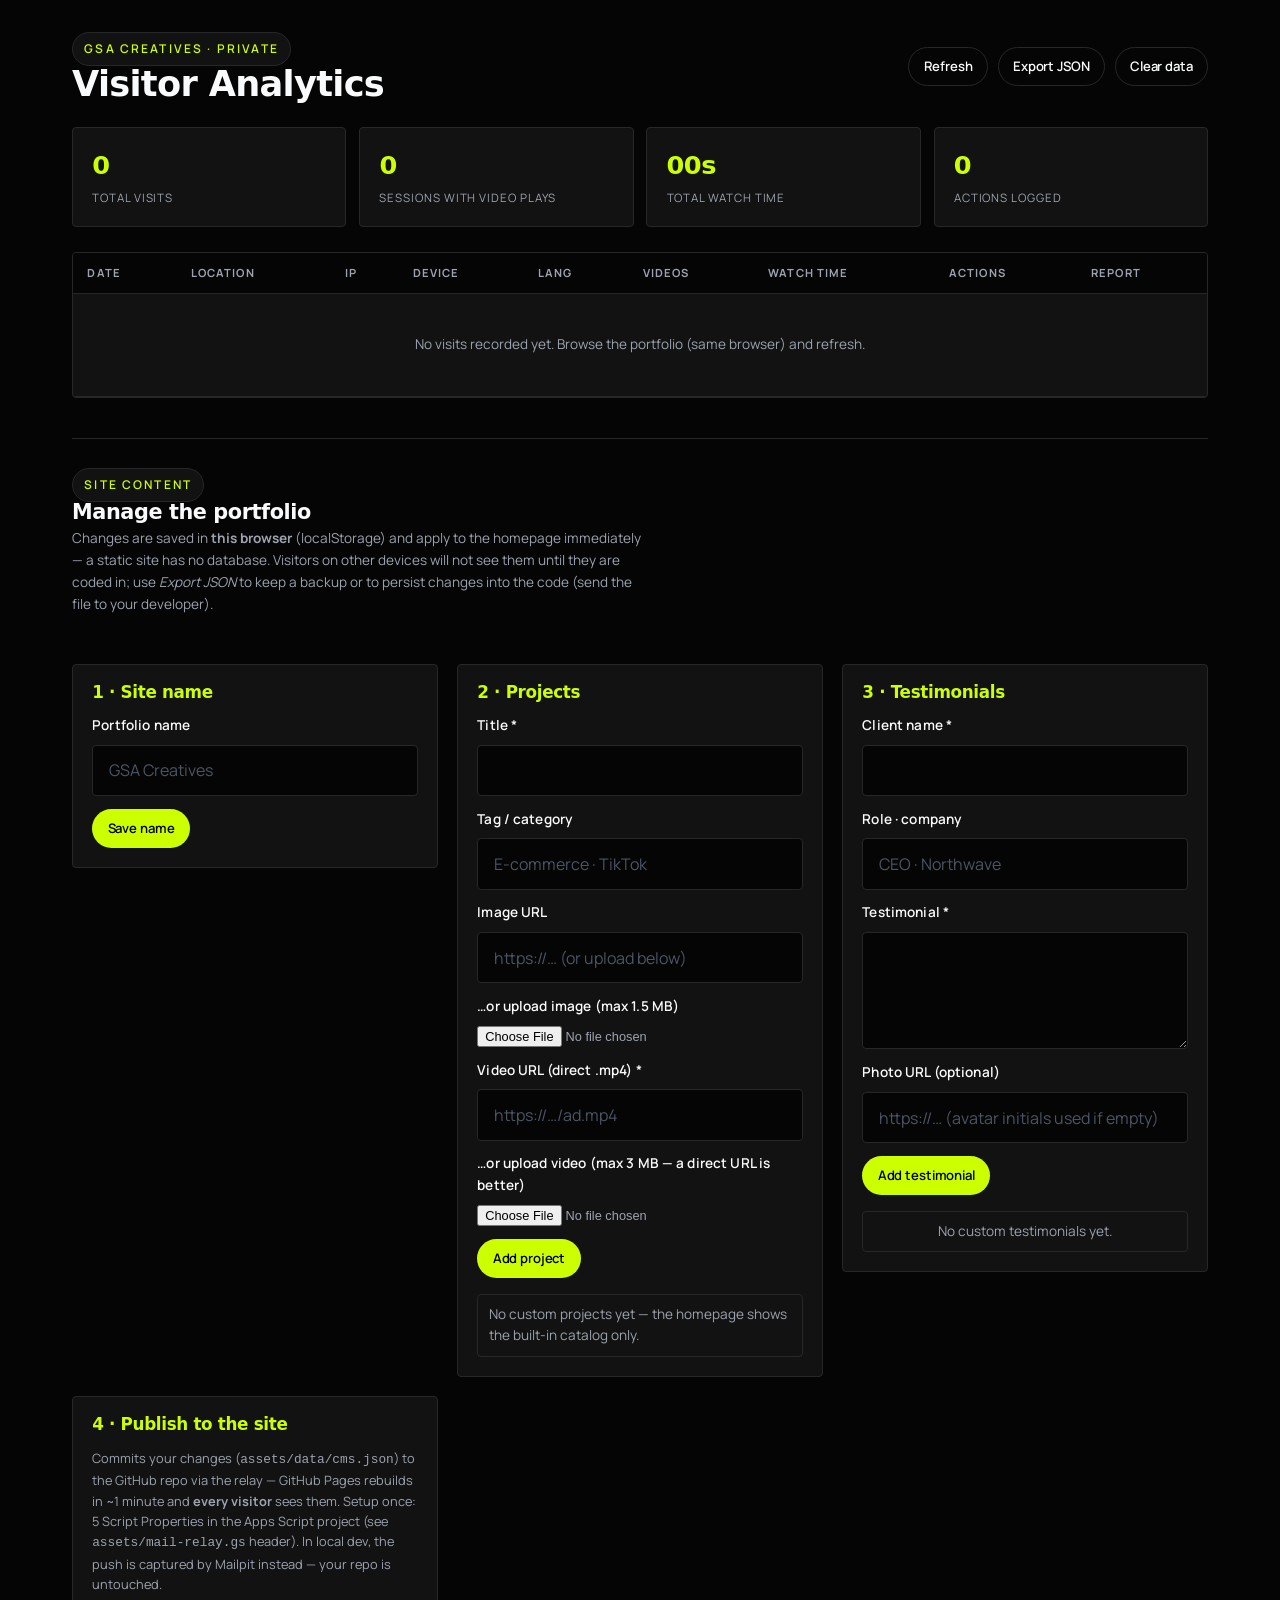
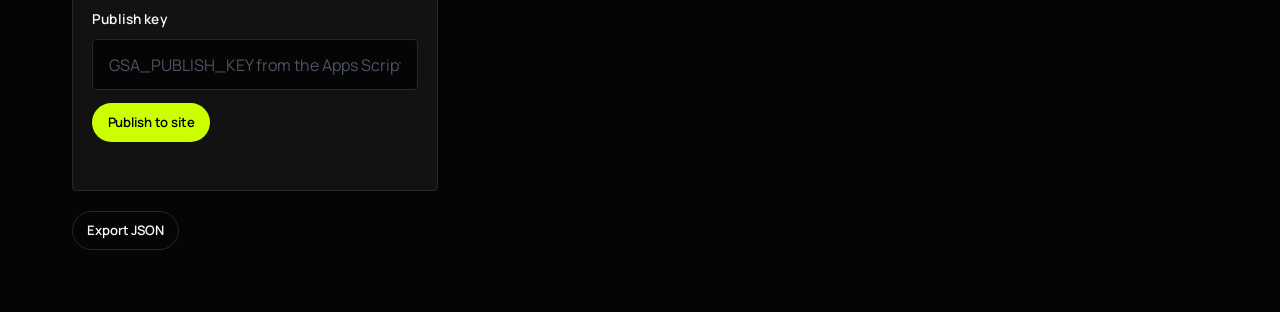
==== commit 15db73a4: "Five kimi" ====
--- a/console-a7f3k9m2.html
+++ b/console-a7f3k9m2.html
@@ -189,6 +189,7 @@
               <input class="form-input" id="cmsPubKey" type="password" autocomplete="off"
                 placeholder="GSA_PUBLISH_KEY from the Apps Script project" /></div>
             <button class="btn btn--primary btn--sm" id="cmsPublish" type="button">Publish to site</button>
+            <p class="cms__flash" id="pubStatus" role="status" aria-live="polite" style="margin:0.8rem 0 0"></p>
           </div>
         </div>
 
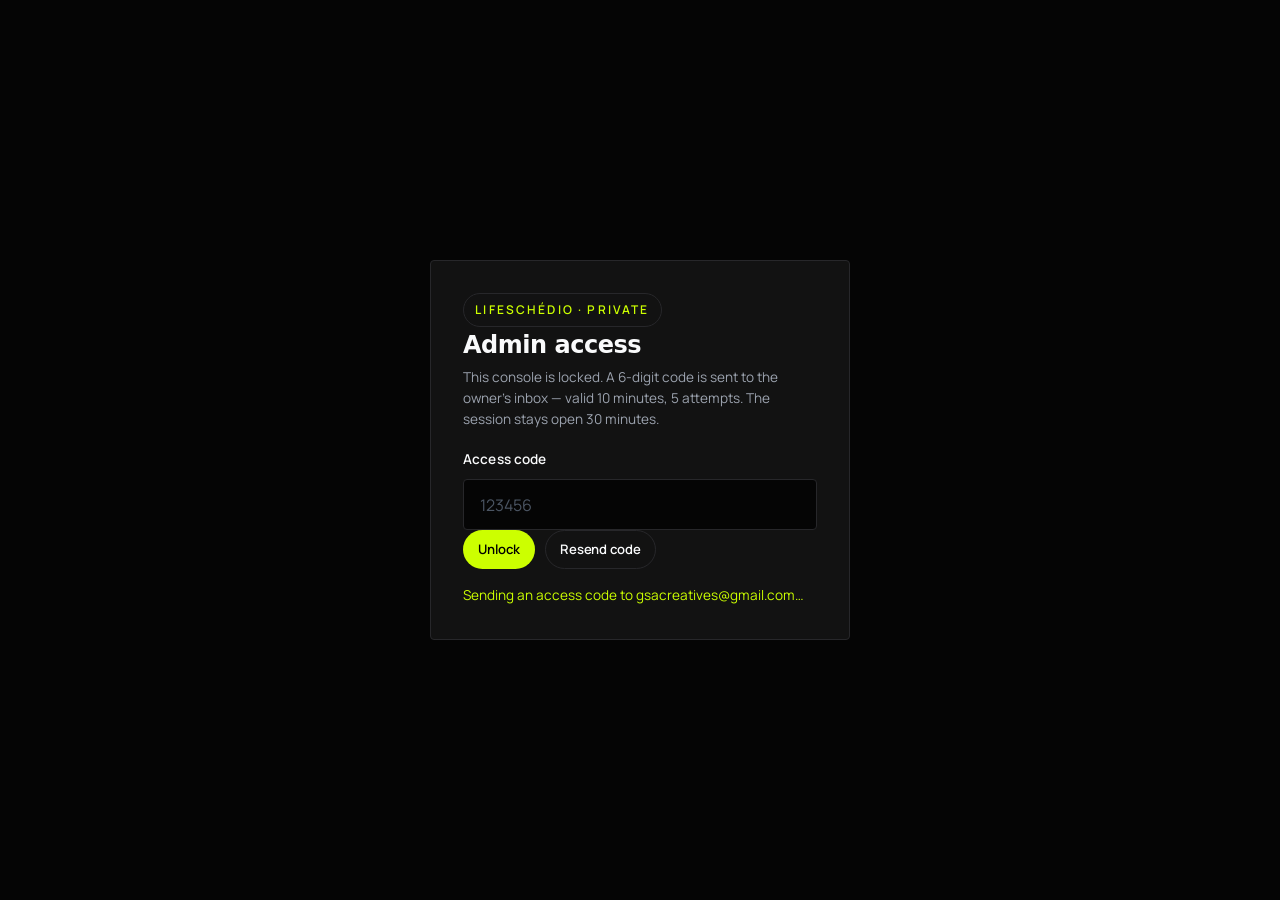
==== commit 03b9c5dc: "Eleven Kimi" ====
--- a/console-a7f3k9m2.html
+++ b/console-a7f3k9m2.html
@@ -6,7 +6,7 @@
   <meta name="viewport" content="width=device-width, initial-scale=1.0" />
   <meta name="robots" content="noindex, nofollow" />
   <meta name="theme-color" content="#050505" />
-  <title>GSA Admin — Visitor Analytics</title>
+  <title>LifeSchédio Admin — Locked console</title>
   <link rel="preconnect" href="https://fonts.googleapis.com" />
   <link rel="preconnect" href="https://fonts.gstatic.com" crossorigin />
   <link href="https://api.fontshare.com/v2/css?f[]=clash-display@400,500,600,700&display=swap" rel="stylesheet" />
@@ -77,18 +77,59 @@
     .cms__thumb img { width: 100%; height: 100%; object-fit: cover; }
     .cms__empty { color: var(--text-2); justify-content: center; }
     @media (min-width: 1000px) { .cms__grid { grid-template-columns: repeat(3, 1fr); align-items: start; } }
+    /* ---- Access gate (OTP by email — see assets/js/admin-auth.js) ---- */
+    .gate {
+      position: fixed; inset: 0; z-index: 100;
+      display: flex; align-items: center; justify-content: center;
+      padding: 1.5rem; background: var(--bg);
+    }
+    .gate__card {
+      width: 100%; max-width: 420px; padding: 2rem;
+      background: var(--surface); border: 1px solid var(--border); border-radius: var(--radius);
+    }
+    .gate__card h1 { font-size: 1.5rem; margin: 0.4rem 0 0.6rem; }
+    .gate__lead { margin: 0 0 1.2rem; color: var(--text-2); font-size: 0.85rem; line-height: 1.55; }
+    .gate__actions { display: flex; gap: 0.6rem; flex-wrap: wrap; }
+    .gate__status { margin: 1rem 0 0; font-size: 0.85rem; color: var(--text-2); min-height: 1.2em; }
+    .gate__status.is-ok { color: var(--brand); }
+    .gate__status.is-err { color: #ff6b57; }
   </style>
 </head>
 
 <body>
 
-  <!-- Dashboard (no password gate — a static host has no real auth;
-       this page is simply not linked from the public site) -->
-  <div class="admin" id="dash" data-testid="admin-dashboard">
+  <!-- ============ Access gate : verrou par défaut ============
+       Sans déverrouillage, le tableau de bord (#dash) reste `hidden` —
+       aucun contenu admin n'est visible. admin-auth.js demande un code à
+       6 chiffres envoyé par e-mail (10 min, 5 essais) ; le bon code ouvre
+       une session de 30 min. Si le JS ne charge pas, la page reste
+       verrouillée (safe default). En local (localhost/file://), déver-
+       rouillage immédiat sans code. -->
+  <div class="gate" id="adminGate">
+    <div class="gate__card">
+      <span class="eyebrow">LifeSchédio · Private</span>
+      <h1>Admin access</h1>
+      <p class="gate__lead">This console is locked. A 6-digit code is sent to the owner's
+        inbox — valid 10 minutes, 5 attempts. The session stays open 30 minutes.</p>
+      <div class="form-group">
+        <label class="form-label" for="gateCode">Access code</label>
+        <input class="form-input" id="gateCode" type="text" inputmode="numeric"
+          autocomplete="one-time-code" maxlength="6" placeholder="123456" />
+      </div>
+      <div class="gate__actions">
+        <button class="btn btn--primary btn--sm" id="gateUnlock" type="button">Unlock</button>
+        <button class="btn btn--ghost btn--sm" id="gateResend" type="button">Resend code</button>
+      </div>
+      <p class="gate__status" id="gateStatus" role="status" aria-live="polite">Requesting an access code…</p>
+    </div>
+  </div>
+
+  <!-- Dashboard — hidden until unlocked -->
+  <div class="admin" id="dash" data-testid="admin-dashboard" hidden>
     <div class="container">
       <div class="admin__head">
         <div>
-          <span class="eyebrow">GSA Creatives · Private</span>
+          <span class="eyebrow">LifeSchédio · Private</span>
           <h1>Visitor Analytics</h1>
         </div>
         <div class="admin__actions">
@@ -138,7 +179,7 @@
             <h3>1 · Site name</h3>
             <div class="form-group">
               <label class="form-label" for="cmsSiteName">Portfolio name</label>
-              <input class="form-input" id="cmsSiteName" type="text" placeholder="GSA Creatives" />
+              <input class="form-input" id="cmsSiteName" type="text" placeholder="LifeSchédio" />
             </div>
             <button class="btn btn--primary btn--sm" id="cmsSiteSave" type="button">Save name</button>
           </div>
@@ -200,6 +241,8 @@
     </div>
   </div>
 
+  <script src="assets/js/gsa-config.js" defer></script>
+  <script src="assets/js/admin-auth.js" defer></script>
   <script src="assets/js/admin.js" defer></script>
   <script src="assets/js/admin-cms.js" defer></script>
 </body>
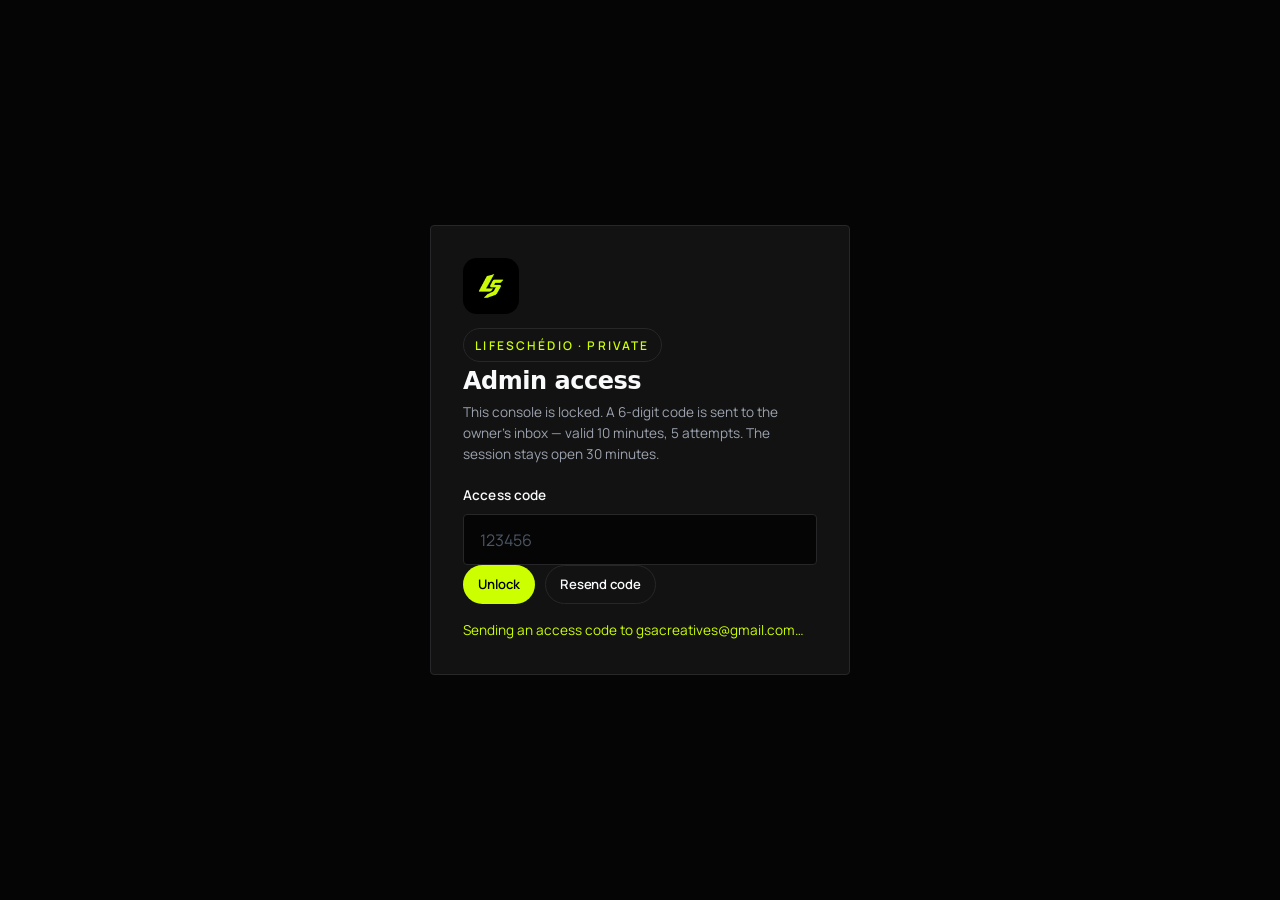
==== commit 6246bf88: "thirteen kimi" ====
--- a/console-a7f3k9m2.html
+++ b/console-a7f3k9m2.html
@@ -6,6 +6,11 @@
   <meta name="viewport" content="width=device-width, initial-scale=1.0" />
   <meta name="robots" content="noindex, nofollow" />
   <meta name="theme-color" content="#050505" />
+  <!-- LifeSchédio "LS" logo (favicon_io) -->
+  <link rel="icon" href="assets/images/favicon/favicon.ico" sizes="any" />
+  <link rel="icon" type="image/png" sizes="32x32" href="assets/images/favicon/favicon-32x32.png" />
+  <link rel="icon" type="image/png" sizes="16x16" href="assets/images/favicon/favicon-16x16.png" />
+  <link rel="apple-touch-icon" href="assets/images/favicon/apple-touch-icon.png" />
   <title>LifeSchédio Admin — Locked console</title>
   <link rel="preconnect" href="https://fonts.googleapis.com" />
   <link rel="preconnect" href="https://fonts.gstatic.com" crossorigin />
@@ -107,6 +112,8 @@
        rouillage immédiat sans code. -->
   <div class="gate" id="adminGate">
     <div class="gate__card">
+      <img src="assets/images/favicon/android-chrome-192x192.png" alt="LifeSchédio" width="56" height="56"
+        style="border-radius:14px;margin-bottom:0.9rem" />
       <span class="eyebrow">LifeSchédio · Private</span>
       <h1>Admin access</h1>
       <p class="gate__lead">This console is locked. A 6-digit code is sent to the owner's
--- a/assets/css/styles.css
+++ b/assets/css/styles.css
@@ -742,6 +742,7 @@
   font-size: clamp(3.6rem, 9vw, 5.4rem); letter-spacing: -0.03em; line-height: 1;
   color: transparent; -webkit-text-stroke: 1.5px var(--brand);
 }
+.about__card-mark img { display: block; border-radius: 18px; }
 .about__card-name { font-family: var(--font-display); font-weight: 600; font-size: 1.25rem; letter-spacing: -0.01em; }
 .about__card-tag { color: var(--text-2); font-size: 0.88rem; }
 .about__card-stats {
